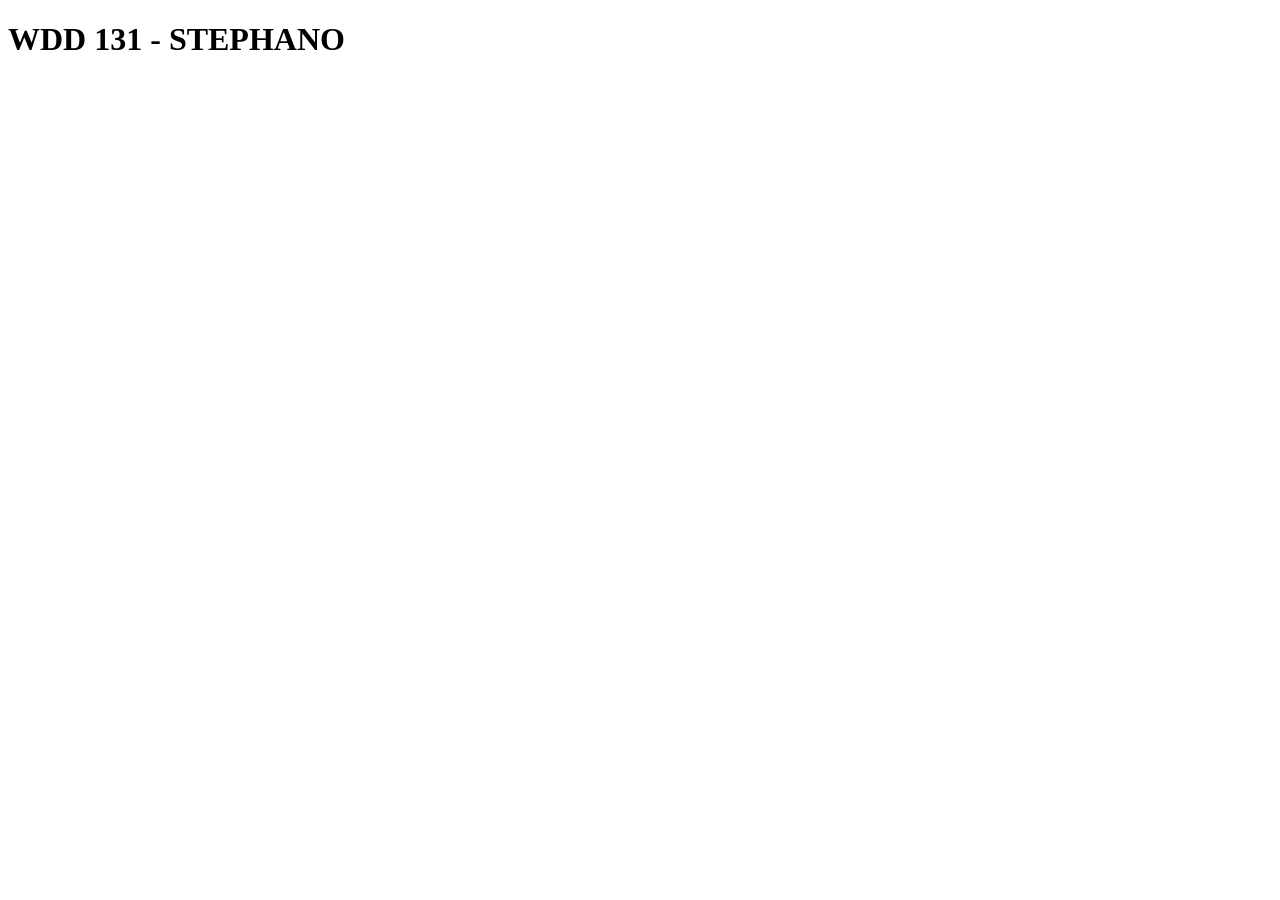
==== index.html @ 1ef54abc "prueba" ====
<!DOCTYPE html>
<html lang="en">
<head>
    <meta charset="UTF-8">
    <meta name="viewport" content="width=device-width, initial-scale=1.0">
    <title>Document</title>
</head>
<body>
    <h1>WDD 131 - STEPHANO </h1>
</body>
</html>
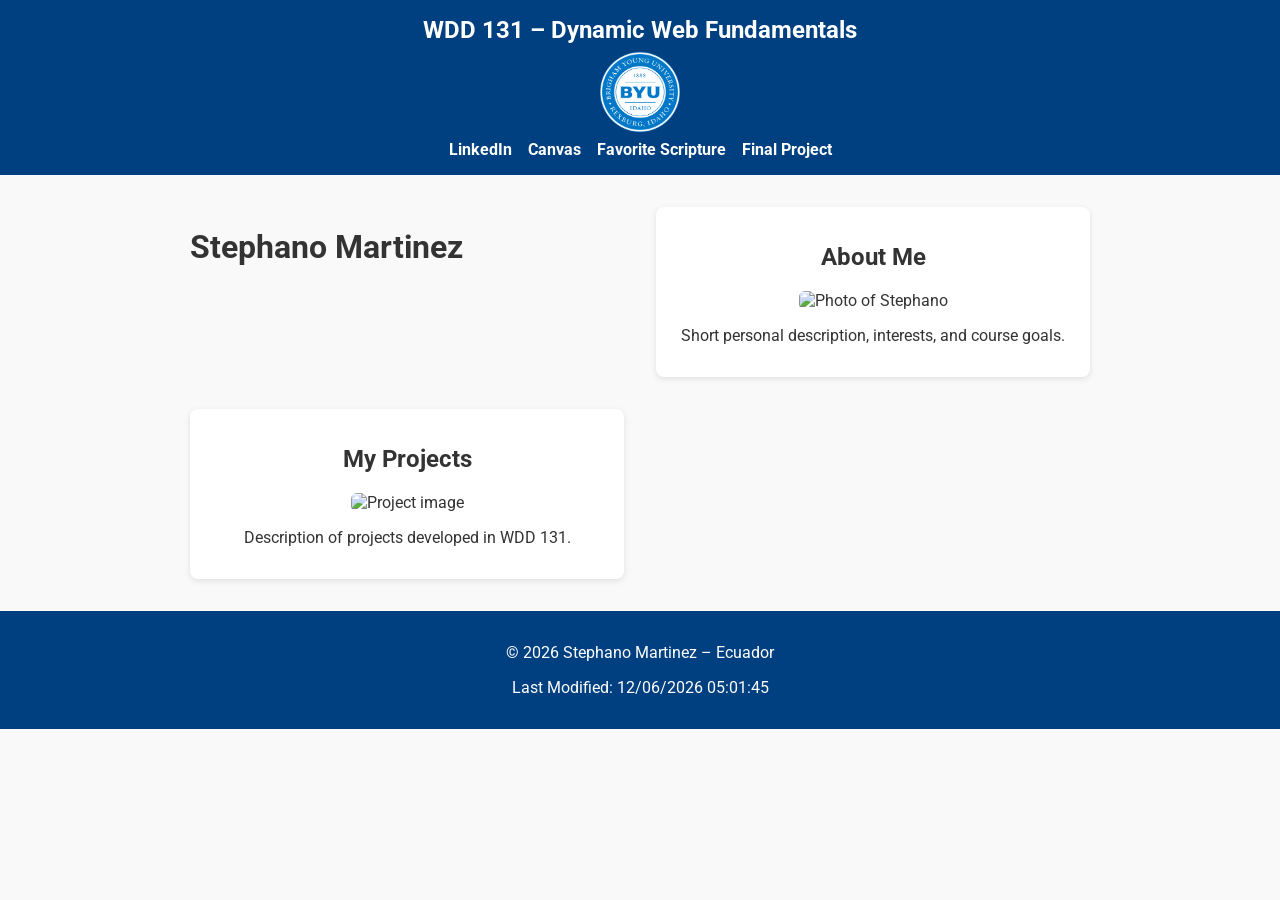
==== commit 2c12bcb1: "week1" ====
--- a/index.html
+++ b/index.html
@@ -1,11 +1,45 @@
 <!DOCTYPE html>
 <html lang="en">
 <head>
-    <meta charset="UTF-8">
-    <meta name="viewport" content="width=device-width, initial-scale=1.0">
-    <title>Document</title>
+  <meta charset="UTF-8">
+  <meta name="viewport" content="width=device-width, initial-scale=1.0">
+  <title>WDD 131 – Dynamic Web Fundamentals – Stephano Martinez</title>
+  <meta name="description" content="WDD 131 – Dynamic Web Fundamentals. Stephano Martinez. Practice page with HTML, CSS, and web development projects.">
+  <meta name="author" content="Stephano Martinez">
+  <link rel="stylesheet" href="styles/base.css">
+  <script src="scripts/getdates.js" defer></script>
 </head>
 <body>
-    <h1>WDD 131 - STEPHANO </h1>
+  <header>
+    <span id="course-title">WDD 131 – Dynamic Web Fundamentals</span>
+    <img src="images/byui-logo.png" alt="BYU-I logo" class="logo">
+    <nav>
+      <a href="https://www.linkedin.com/in/yourprofile">LinkedIn</a>
+      <a href="https://byupw.instructure.com/">Canvas</a>
+      <a href="https://www.churchofjesuschrist.org/study/scriptures/bofm/1-ne/3?lang=eng&id=p7#p7">Favorite Scripture</a>
+      <a href="final-project/">Final Project</a>
+    </nav>
+  </header>
+
+  <main>
+    <h1>Stephano Martinez</h1>
+
+    <section class="card">
+      <h2>About Me</h2>
+      <img src="images/profile.jpg" alt="Photo of Stephano">
+      <p>Short personal description, interests, and course goals.</p>
+    </section>
+
+    <section class="card">
+      <h2>My Projects</h2>
+      <img src="images/project.jpg" alt="Project image">
+      <p>Description of projects developed in WDD 131.</p>
+    </section>
+  </main>
+
+  <footer>
+    <p>&copy; <span id="currentyear"></span> Stephano Martinez – Ecuador</p>
+    <p id="lastModified"></p>
+  </footer>
 </body>
-</html>+</html>
--- a/styles/base.css
+++ b/styles/base.css
@@ -0,0 +1,76 @@
+/* Google Fonts */
+@import url('https://fonts.googleapis.com/css2?family=Roboto:wght@400;700&display=swap');
+
+body {
+  font-family: 'Roboto', sans-serif;
+  margin: 0;
+  padding: 0;
+  background-color: #f9f9f9;
+  color: #333;
+}
+
+header {
+  text-align: center;
+  background-color: #004080;
+  color: white;
+  padding: 1rem;
+}
+
+header span {
+  display: block;
+  font-size: 1.5rem;
+  font-weight: bold;
+}
+
+header .logo {
+  width: 80px;
+  margin: 0.5rem auto;
+  display: block;
+}
+
+nav {
+  display: flex;
+  justify-content: center;
+  gap: 1rem;
+  margin-top: 0.5rem;
+}
+
+nav a {
+  color: white;
+  text-decoration: none;
+  font-weight: bold;
+}
+
+nav a:hover {
+  color: #ffcc00;
+  text-decoration: underline;
+}
+
+main {
+  max-width: 900px;
+  margin: 2rem auto;
+  display: grid;
+  grid-template-columns: 1fr 1fr;
+  gap: 2rem;
+}
+
+.card {
+  background: white;
+  padding: 1rem;
+  border-radius: 8px;
+  box-shadow: 0 2px 6px rgba(0,0,0,0.1);
+  text-align: center;
+}
+
+.card img {
+  max-width: 100%;
+  border-radius: 6px;
+}
+
+footer {
+  text-align: center;
+  background-color: #004080;
+  color: white;
+  padding: 1rem;
+  margin-top: 2rem;
+}
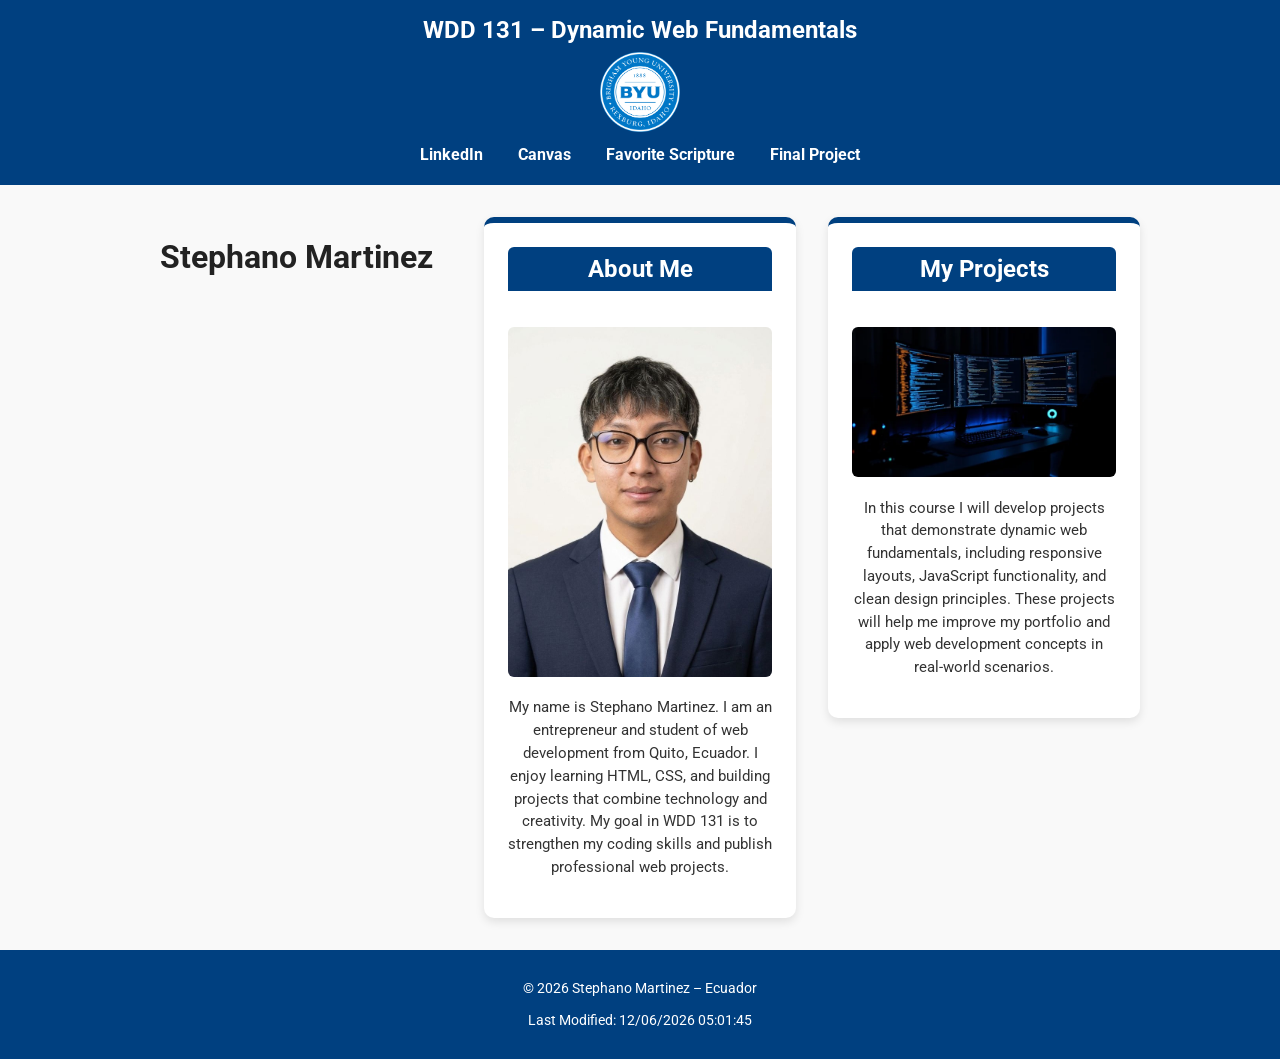
==== commit 497ceb23: "week1_2" ====
--- a/index.html
+++ b/index.html
@@ -14,7 +14,7 @@
     <span id="course-title">WDD 131 – Dynamic Web Fundamentals</span>
     <img src="images/byui-logo.png" alt="BYU-I logo" class="logo">
     <nav>
-      <a href="https://www.linkedin.com/in/yourprofile">LinkedIn</a>
+      <a href="https://www.linkedin.com/">LinkedIn</a>
       <a href="https://byupw.instructure.com/">Canvas</a>
       <a href="https://www.churchofjesuschrist.org/study/scriptures/bofm/1-ne/3?lang=eng&id=p7#p7">Favorite Scripture</a>
       <a href="final-project/">Final Project</a>
@@ -27,13 +27,13 @@
     <section class="card">
       <h2>About Me</h2>
       <img src="images/profile.jpg" alt="Photo of Stephano">
-      <p>Short personal description, interests, and course goals.</p>
+      <p>My name is Stephano Martinez. I am an entrepreneur and student of web development from Quito, Ecuador. I enjoy learning HTML, CSS, and building projects that combine technology and creativity. My goal in WDD 131 is to strengthen my coding skills and publish professional web projects.</p>
     </section>
 
     <section class="card">
       <h2>My Projects</h2>
       <img src="images/project.jpg" alt="Project image">
-      <p>Description of projects developed in WDD 131.</p>
+      <p>In this course I will develop projects that demonstrate dynamic web fundamentals, including responsive layouts, JavaScript functionality, and clean design principles. These projects will help me improve my portfolio and apply web development concepts in real-world scenarios.</p>
     </section>
   </main>
 
--- a/styles/base.css
+++ b/styles/base.css
@@ -9,6 +9,7 @@
   color: #333;
 }
 
+/* Header */
 header {
   text-align: center;
   background-color: #004080;
@@ -39,38 +40,72 @@
   color: white;
   text-decoration: none;
   font-weight: bold;
+  padding: 0.3rem 0.6rem;
+  border-radius: 4px;
+  transition: background-color 0.3s;
 }
 
 nav a:hover {
-  color: #ffcc00;
-  text-decoration: underline;
+  background-color: #ffcc00;
+  color: #004080;
 }
 
+/* Main Layout */
 main {
-  max-width: 900px;
+  max-width: 1000px;
   margin: 2rem auto;
   display: grid;
-  grid-template-columns: 1fr 1fr;
+  grid-template-columns: repeat(auto-fit, minmax(300px, 1fr));
   gap: 2rem;
+  align-items: start;
 }
 
+h1 {
+  text-align: center;
+  font-size: 2rem;
+  margin-bottom: 1rem;
+  color: #222;
+}
+
+/* Cards */
 .card {
   background: white;
-  padding: 1rem;
-  border-radius: 8px;
-  box-shadow: 0 2px 6px rgba(0,0,0,0.1);
+  padding: 1.5rem;
+  border-radius: 10px;
+  box-shadow: 0 4px 10px rgba(0,0,0,0.1);
+  border-top: 6px solid #004080;
+}
+
+.card h2 {
+  background-color: #004080;
+  color: white;
+  padding: 0.5rem;
+  border-radius: 6px 6px 0 0;
+  margin-top: 0;
   text-align: center;
 }
 
 .card img {
   max-width: 100%;
   border-radius: 6px;
+  margin-top: 1rem;
 }
 
+.card p {
+  font-size: 0.95rem;
+  line-height: 1.5;
+  text-align: center;
+}
+
+/* Footer */
 footer {
   text-align: center;
   background-color: #004080;
   color: white;
   padding: 1rem;
-  margin-top: 2rem;
+  font-size: 0.9rem;
 }
+
+footer p:first-child {
+  margin-bottom: 0.3rem;
+}
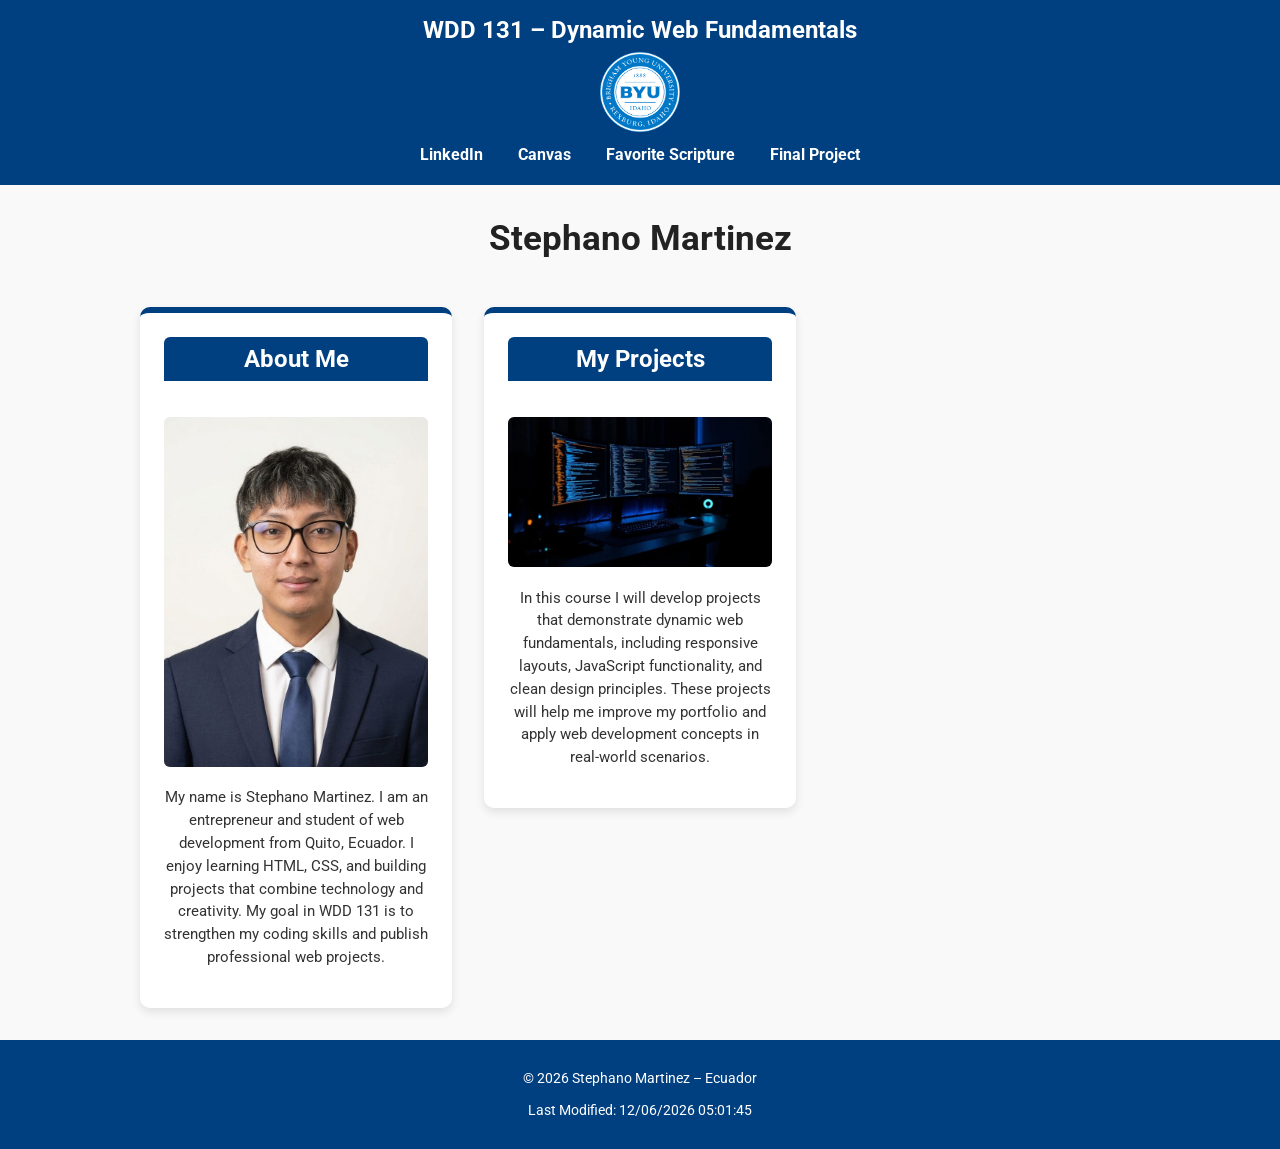
==== commit 18903250: "week1_3" ====
--- a/index.html
+++ b/index.html
@@ -14,7 +14,7 @@
     <span id="course-title">WDD 131 – Dynamic Web Fundamentals</span>
     <img src="images/byui-logo.png" alt="BYU-I logo" class="logo">
     <nav>
-      <a href="https://www.linkedin.com/">LinkedIn</a>
+      <a href="https://www.linkedin.com/in/yourprofile">LinkedIn</a>
       <a href="https://byupw.instructure.com/">Canvas</a>
       <a href="https://www.churchofjesuschrist.org/study/scriptures/bofm/1-ne/3?lang=eng&id=p7#p7">Favorite Scripture</a>
       <a href="final-project/">Final Project</a>
@@ -22,7 +22,9 @@
   </header>
 
   <main>
-    <h1>Stephano Martinez</h1>
+    <section class="intro">
+      <h1>Stephano Martinez</h1>
+    </section>
 
     <section class="card">
       <h2>About Me</h2>
--- a/styles/base.css
+++ b/styles/base.css
@@ -60,11 +60,18 @@
   align-items: start;
 }
 
-h1 {
+/* Intro section for name */
+.intro {
+  grid-column: 1 / -1;
   text-align: center;
-  font-size: 2rem;
   margin-bottom: 1rem;
+}
+
+.intro h1 {
+  font-size: 2.2rem;
+  font-weight: 700;
   color: #222;
+  margin: 0;
 }
 
 /* Cards */
